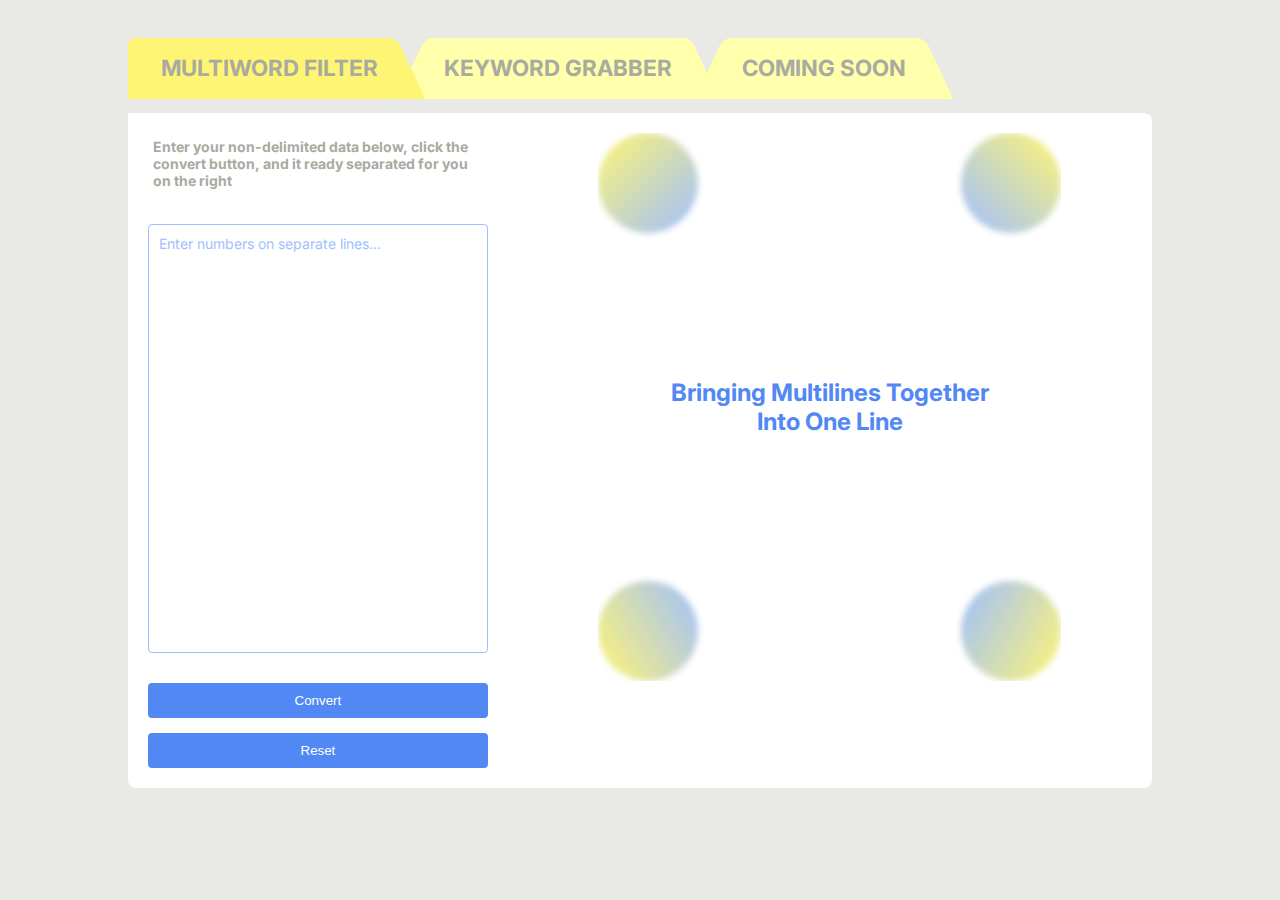
==== multi.html @ 719e4afe "cool" ====
<!DOCTYPE html>
<html>
<head>
    <meta charset="utf-8">
    <meta name="viewport" content="width=device-width, initial-scale=1">
    <link rel="stylesheet" type="text/css" href="style2.css">
    <link rel="preconnect" href="https://fonts.googleapis.com">
    <link rel="preconnect" href="https://fonts.gstatic.com" crossorigin>
    <link href="https://fonts.googleapis.com/css2?family=Inter:wght@100..900&family=Noto+Sans+TC:wght@100..900&family=Tsukimi+Rounded&display=swap" rel="stylesheet">
    <title>Siren</title>
</head>
<body>
	    <div class="container">
        <div class="tabs">
            <div class="tab mainleft active">
                <span>Multiword Filter</span>
            </div>
            <div class="tab sideright">
                <span><a href="index.html">Keyword Grabber</a></span>
            </div>
            <div class="tab sideright">
                <span>Coming Soon</span>
            </div>
        </div>

        <div class="left">
            <label style="color: #A9AAA0; margin: 5px 15px 20px 5px;">
                Enter your non-delimited data below, click the convert button, and it ready separated for you on the right 
            </label>
            <textarea id="inputArea" placeholder="Enter numbers on separate lines..."></textarea>
            <button id="convert" onclick="convertLines()">Convert</button>
            <button id="resetButton" onclick="resetPage()">Reset</button>
        </div>

        <div class="right">
            <div id="video1" class="video-container">
                <iframe width="560" height="315" src="conver.gif" frameborder="0" allow="autoplay; encrypted-media" allowfullscreen></iframe>
                <p>the mass multi-segment data you want to convert to a line</p>
            </div>
            <div id="resultContainer" class="result-container hidden">
                <button id="copyButton" onclick="copyToClipboard()">Copy</button>
                <div id="result"></div>
            </div>
            <div id="defaultMessage" class="defaultMessage">
                <p>Bringing Multilines Together<br>Into One Line<br></p>
                <div class="circle top-left"></div>
                <div class="circle top-right"></div>
                <div class="circle bottom-left"></div>
                <div class="circle bottom-right"></div>
            </div>
        </div>
    </div>
    <script src="script.js"></script>
    <script src="click.js"></script>
</body>
</html>
---- style2.css ----
body {
    font-family: Inter, sans-serif;
    margin: 0;
    padding: 0;
    display: flex;
    justify-content: center;
    align-items: center;
    height: 100vh;
    background-color: #E9E9E5;
}

:root {
    --background: #FFFFAC;
}

.tabs {
    padding-left: 16px;
    padding-right: 30px;
    position: absolute;
    top: 38px;
}

.tab {
    text-transform: uppercase;
    line-height: 2;
    display: inline-block;
    border: none;
    border-radius: 6px 6px 0 0;
    position: relative;
    margin-right: 2rem;
    background: var(--background);
    white-space: nowrap;
    cursor: pointer;
}

.tab.active {
    z-index: 3;
    position: relative;
    float: left;
    background-color: #FFF575;
}

.tab.left {
    margin-left: 0;
}

.tab.right {
    float: right;
}

.tab div {
    background: var(--background);
    padding: 6px 0;
    position: relative;
    z-index: 10;
}

.tab span {
    display: inline-block;
    border: 2px solid transparent;
    padding: 6px 15px 6px;
    border-radius: 5px;
    z-index: 5;
    position: relative;
    font-size: 140%;
    color: #A9AAA0;
    font-weight: bold;
    min-width: 6rem;

    a{
    	color: #A9AAA0;
    	text-decoration: none;
    }

    a:hover{
    	color: whitesmoke;
    };

}

.tab:before,
.tab:after {
    content: "";
    height: 100%;
    position: absolute;
    background: var(--background);
    border-radius: 8px 8px 0 0;
    width: 30px;
    top: 0;
}

.tab:before {
    right: -16px;
    transform: skew(25deg);
    border-radius: 0 8px 0 0;
}

.tab:after {
    transform: skew(-25deg);
    left: -16px;
    border-radius: 8px 0 0 0;
}

.active:before {
    content: "";
    height: 100%;
    position: absolute;
    background: #FFF575;
    border-radius: 8px 8px 0 0;
    width: 30px;
    top: 0;
}



.active:after {
    content: "";
    transform: none;
    height: 100%;
    position: absolute;
    background: #FFF575;
    border-radius: 8px 8px 0 0;
    width: 30px;
    top: 0;
}




.container {
    display: flex;
    width: 80%;
    height: 75%;
}

.left, .right {
    z-index: 5;
    padding: 20px;
}

.left {
    width: 45%;
    background-color: white;
    display: flex;
    flex-direction: column;
    gap: 15px;
    border-radius: 0 0 0 8px;
}

.left label {
    font-size: 14px;
    font-weight: bold;
    color: #5188F4;
}

.left textarea {
	height: 70%;
    padding: 10px;
    font-size: 14px;
    border: 1.5px solid #9FBFFF;
    border-radius: 4px;
    margin-bottom: 15px;
    resize: none;
}

textarea::placeholder {
    color: #9FBFFF;
    font-family: Inter;
}

.right {
    width: 80%;
    background-color: white;
    display: flex;
    flex-direction: column;
    justify-content: flex-start;
    align-items: center;
    position: relative;
    border-radius: 0 8px 8px 0;
}


.video-container {
    display: none;
    left: 20px;
    justify-content: center;
    flex-direction: column;
    align-items: center;
    margin-top: 80px;

    p{
    	font-size: 24px;
    	width: 90%;
    }
}

.result-container {
    width: 100%;
    margin: 88px 30px 10px 10px;
    max-height: 300px;
    overflow-y: auto;
    display: none;
    border: 5px solid #FFF575;
    border-radius: 4px;
}

#result {
    width: 100%;
    margin: 0 15px;
}

#copyButton {
    padding: 10px 20px;
    font-size: 24px;
    background-color: #FFF575;
    color: #a9aaa0;
    font-weight: bold;
    width: 100%;
    border: none;
    border-radius: 4px;
    cursor: pointer;
}

#copyButton:hover {
    background-color: #DFD456;
}

.defaultMessage {
    position: relative;
    width: 70%;
    height: 80%;
    padding: 20px;
    display: flex;
    justify-content: center;
    align-items: center;
    text-align: center;
    font-weight: bold;
    color: #5188F4;
    overflow: hidden;
    z-index: 1;
}

.defaultMessage p {
    z-index: 2;
    font-size: 24px;
}

.circle {
    width: 80px;
    height: 80px;
    border-radius: 50%;
    position: absolute;
    z-index: 1;
}

.top-left {
    top: -40px;
    left: -40px;
}

.top-right {
    top: -40px;
    right: -40px;
}

.bottom-left {
    bottom: -40px;
    left: -40px;
}

.bottom-right {
    bottom: -40px;
    right: -40px;
}

.hidden {
    display: none;
}

button {
    padding: 10px 20px;
    background-color: #5188F4;
    color: white;
    border: none;
    border-radius: 4px;
    cursor: pointer;
}

button:hover {
    background-color: #416BB1;
}

button:active {
    background-color: #314F8B;
}

 .defaultMessage {
    position: relative;
    width: 70%;
    height: 80%;
    padding: 20px;
    display: flex;
    justify-content: center;
    align-items: center;
    text-align: center;
    font-weight: bold;
    color: #5188F4;
    overflow: hidden;
}

p {
    position: relative;
    z-index: 10;
    color: #5188F4;
}

.circle {
    position: absolute;
    width: 100px;
    height: 100px;
    border-radius: 50%;
    filter: blur(3px);
}

.top-left {
    top: 0;
    left: 0;
    background: linear-gradient(-45deg, rgba(159,191,255,1) 0%, rgba(255,245,117,1) 100%);
}

.top-right {
    top: 0;
    right: 0;
    background: linear-gradient(45deg, rgba(159,191,255,1) 0%, rgba(255,245,117,1) 100%);
}

.bottom-left {
    bottom: 0;
    left: 0;
    background: linear-gradient(-120deg, rgba(159,191,255,1) 0%, rgba(255,245,117,1) 100%);
}

.bottom-right {
    bottom: 0;
    right: 0;
    background: linear-gradient(120deg, rgba(159,191,255,1) 0%, rgba(255,245,117,1) 100%);
}

@keyframes moveTopLeft {
    0%, 100% {
        transform: translate(0, 0);
    }
    50% {
        transform: translate(125px, 125px);
    }
}

@keyframes moveTopRight {
    0%, 100% {
        transform: translate(0, 0);
    }
    50% {
        transform: translate(-125px, 125px);
    }
}

@keyframes moveBottomLeft {
    0%, 100% {
        transform: translate(0, 0);
    }
    50% {
        transform: translate(125px, -125px);
    }
}

@keyframes moveBottomRight {
    0%, 100% {
        transform: translate(0, 0);
    }
    50% {
        transform: translate(-125px, -125px);
    }
}
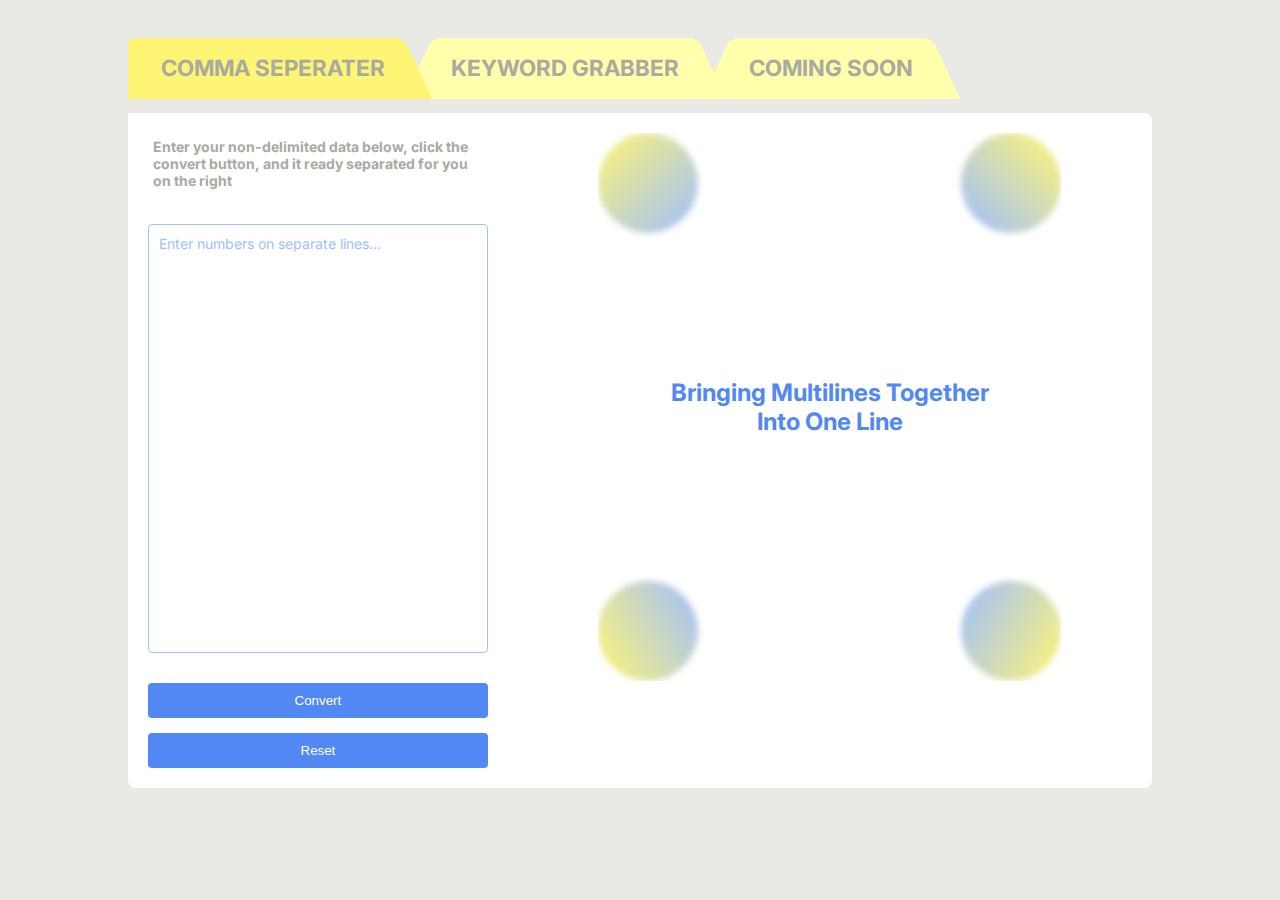
==== commit cac1a4f9: "Update multi.html" ====
--- a/multi.html
+++ b/multi.html
@@ -13,7 +13,7 @@
 	    <div class="container">
         <div class="tabs">
             <div class="tab mainleft active">
-                <span>Multiword Filter</span>
+                <span>Comma Seperater</span>
             </div>
             <div class="tab sideright">
                 <span><a href="index.html">Keyword Grabber</a></span>
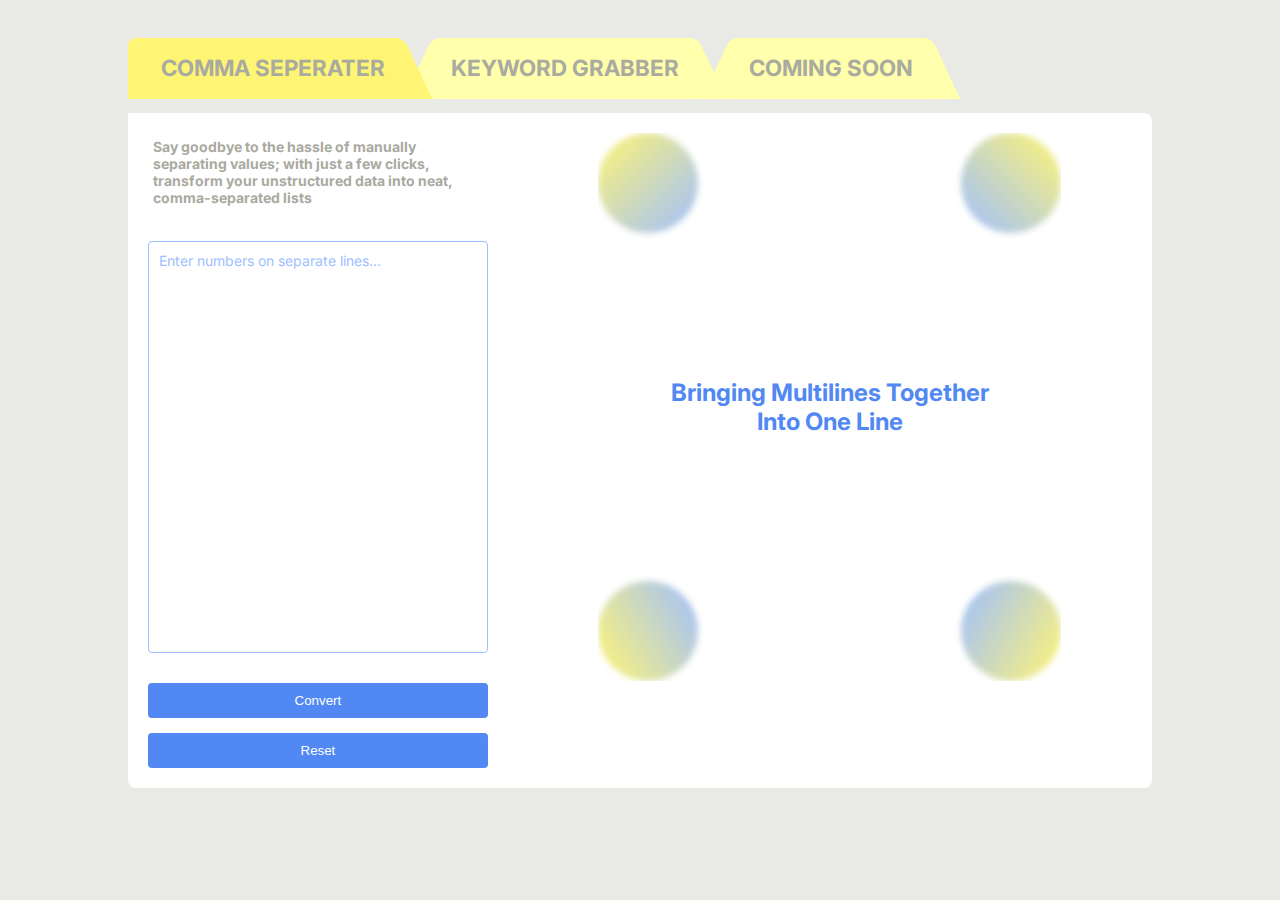
==== commit fde62ba8: "Update multi.html" ====
--- a/multi.html
+++ b/multi.html
@@ -25,7 +25,7 @@
 
         <div class="left">
             <label style="color: #A9AAA0; margin: 5px 15px 20px 5px;">
-                Enter your non-delimited data below, click the convert button, and it ready separated for you on the right 
+                Say goodbye to the hassle of manually separating values; with just a few clicks, transform your unstructured data into neat, comma-separated lists 
             </label>
             <textarea id="inputArea" placeholder="Enter numbers on separate lines..."></textarea>
             <button id="convert" onclick="convertLines()">Convert</button>
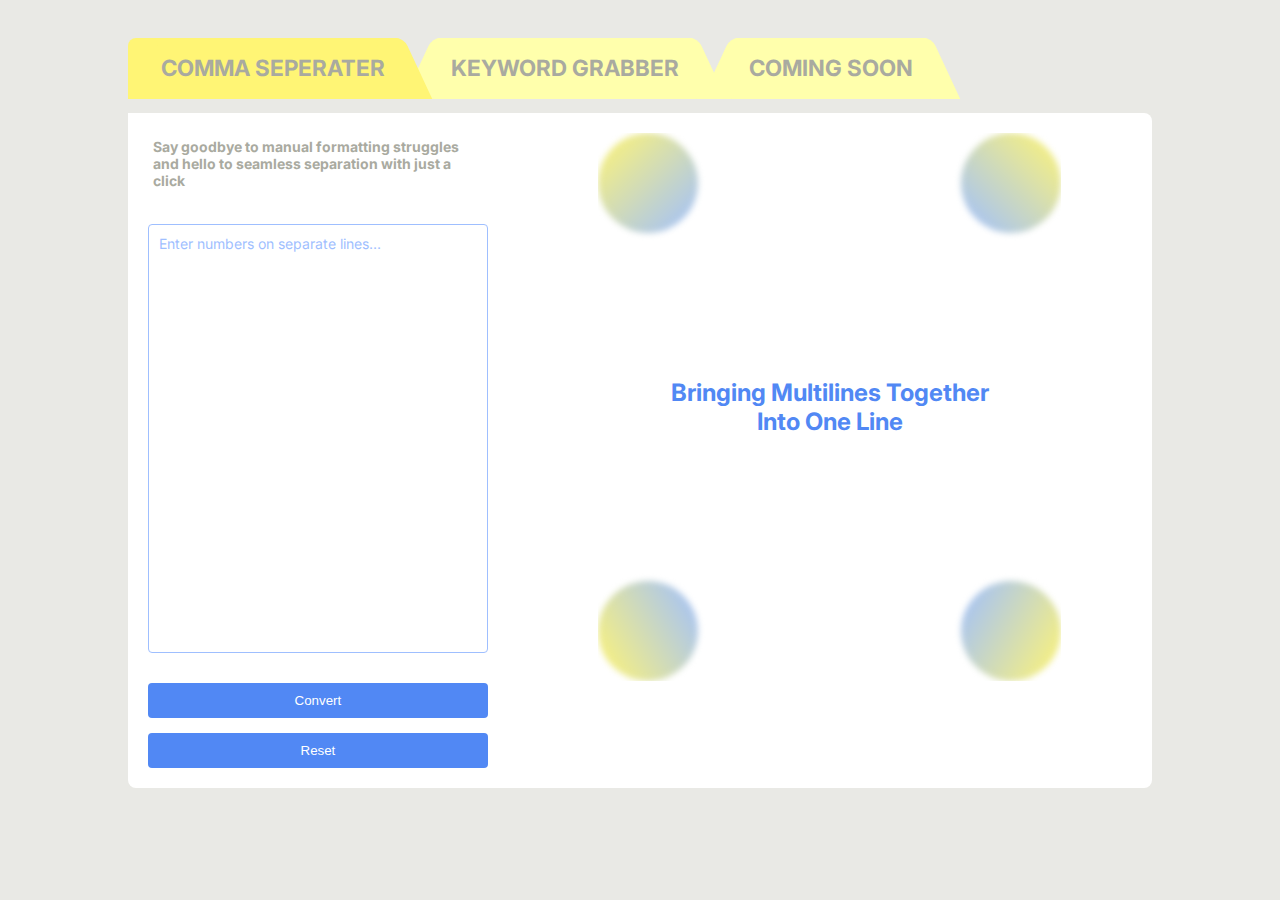
==== commit 24c9e6ac: "Update multi.html" ====
--- a/multi.html
+++ b/multi.html
@@ -25,7 +25,7 @@
 
         <div class="left">
             <label style="color: #A9AAA0; margin: 5px 15px 20px 5px;">
-                Say goodbye to the hassle of manually separating values; with just a few clicks, transform your unstructured data into neat, comma-separated lists 
+                Say goodbye to manual formatting struggles and hello to seamless separation with just a click 
             </label>
             <textarea id="inputArea" placeholder="Enter numbers on separate lines..."></textarea>
             <button id="convert" onclick="convertLines()">Convert</button>
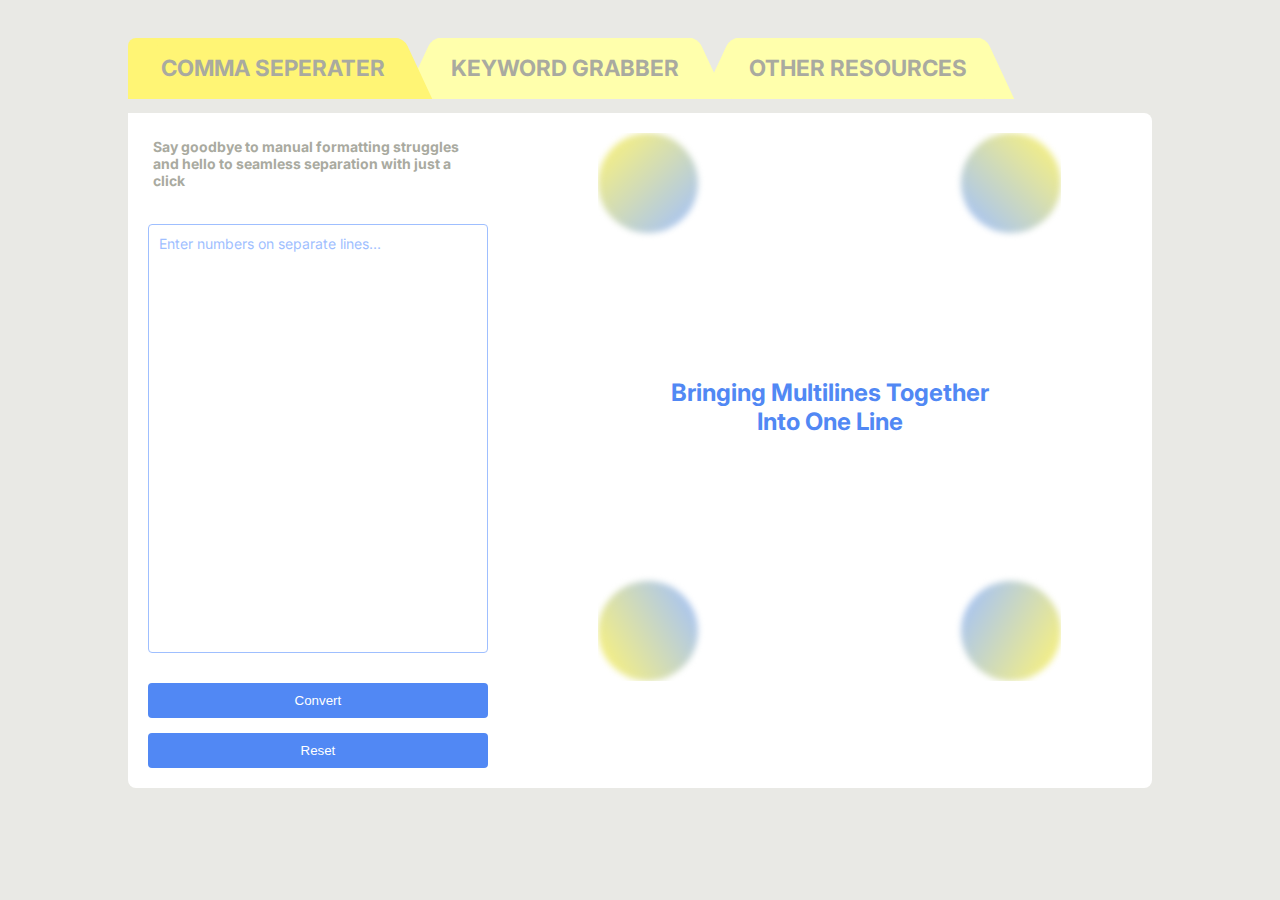
==== commit 2ac2ebe4: "new siren" ====
--- a/multi.html
+++ b/multi.html
@@ -19,7 +19,7 @@
                 <span><a href="index.html">Keyword Grabber</a></span>
             </div>
             <div class="tab sideright">
-                <span>Coming Soon</span>
+                <span><a href="others.html">Other Resources</a></span>
             </div>
         </div>
 
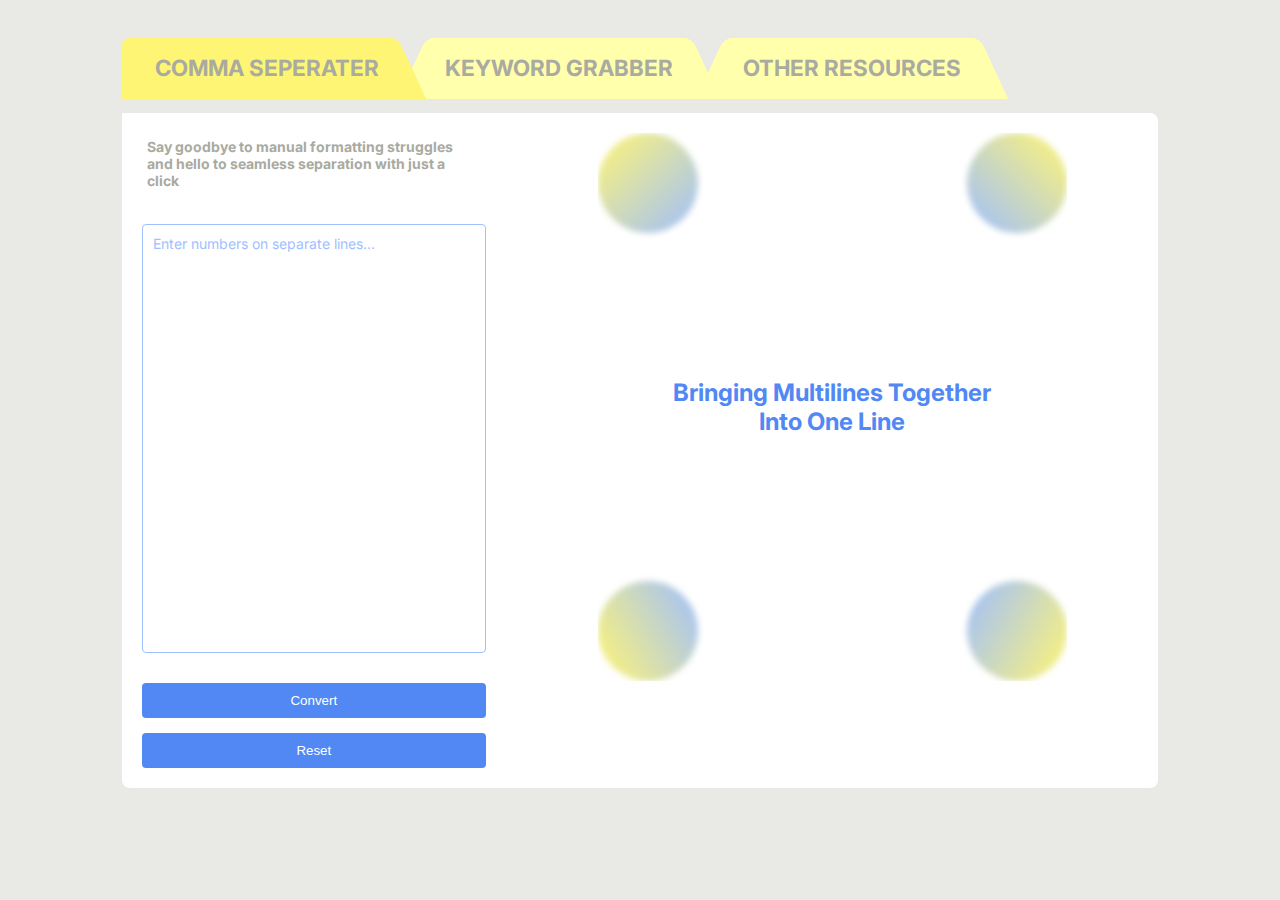
==== commit 247c1179: "mobile" ====
--- a/multi.html
+++ b/multi.html
@@ -42,7 +42,8 @@
                 <div id="result"></div>
             </div>
             <div id="defaultMessage" class="defaultMessage">
-                <p>Bringing Multilines Together<br>Into One Line<br></p>
+                <p class="bgscreen">Bringing Multilines Together<br>Into One Line<br></p>
+                <p class="sscreen">this page is designed to view on the computer</p>
                 <div class="circle top-left"></div>
                 <div class="circle top-right"></div>
                 <div class="circle bottom-left"></div>
--- a/style2.css
+++ b/style2.css
@@ -129,7 +129,7 @@
 
 .container {
     display: flex;
-    width: 80%;
+    width: 81%;
     height: 75%;
 }
 
@@ -238,6 +238,10 @@
     color: #5188F4;
     overflow: hidden;
     z-index: 1;
+
+    .sscreen{
+        display: none;
+    }
 }
 
 .defaultMessage p {
@@ -382,3 +386,42 @@
     }
 }
 
+
+
+
+/**mobile**/
+@media (max-width: 768px) {
+    .container{
+        width: 100vw;
+        height: 100vh;
+    }
+
+    .tabs{
+        display: none;
+    }
+
+    .left{
+        display: none;
+    }
+
+    .right{
+        width: 100vw;
+        border-radius: 0;
+        background-color: #FFFFAC;
+    }
+
+    .sscreen{
+        display: block !important;
+    }
+
+    .bgscreen{
+        display: none;
+    }
+
+    [class^="video"]{
+        display: none;
+    }
+
+
+}
+
